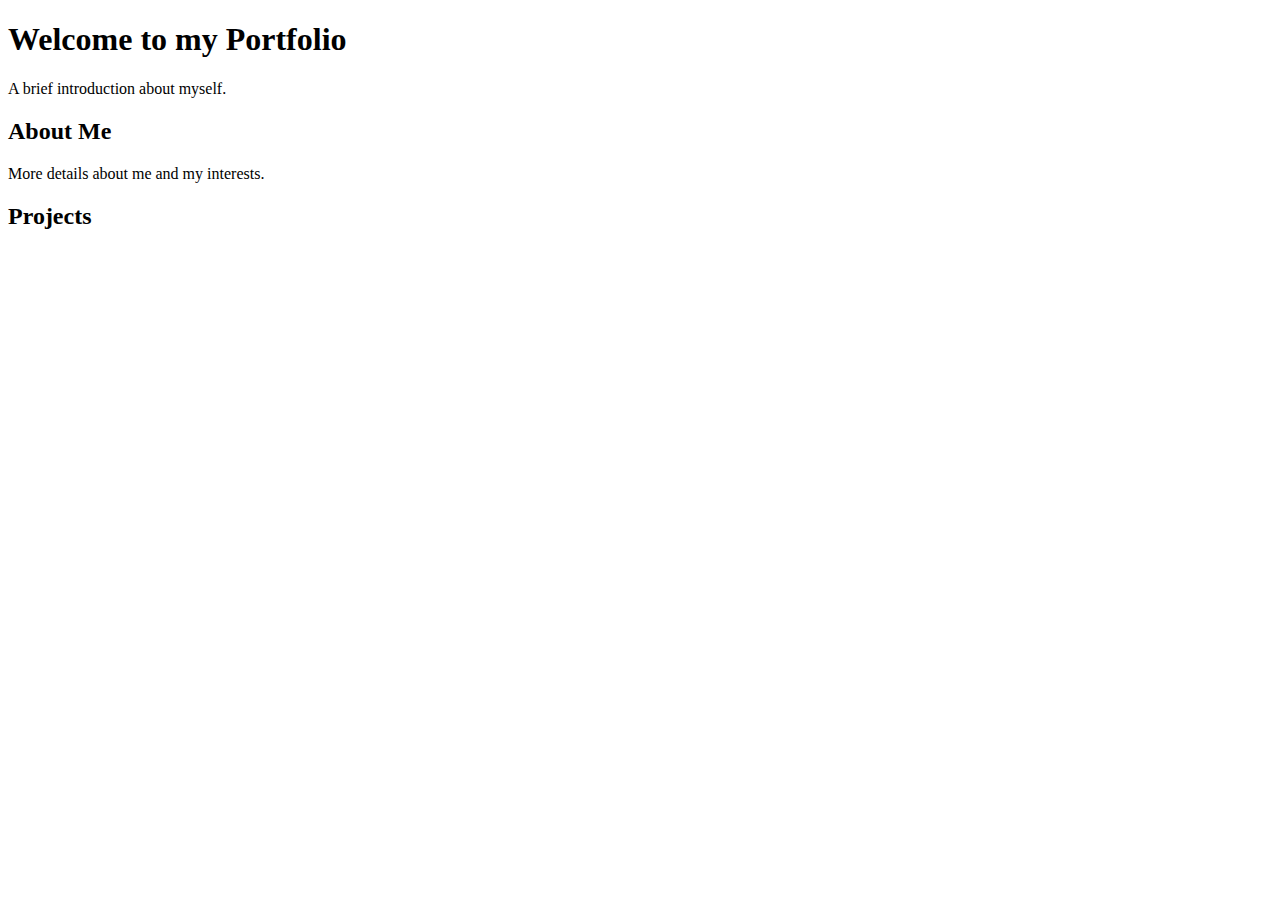
==== simonmuthungu.html @ 9d201b9f "initial commit" ====
<!DOCTYPE html>
<html>
<head>
    <title>Your Name</title>
    <link rel="stylesheet" href="simonmuthungu.css">
</head>
<body>
    <header>
        </header>

    <section id="hero">
        <h1>Welcome to my Portfolio</h1>
        <p>A brief introduction about myself.</p>
    </section>

    <section id="about">
        <h2>About Me</h2>
        <p>More details about me and my interests.</p>
    </section>

    <section id="projects">
        <h2>Projects</h2>
        </section>

    <footer>
        </footer>

    <script src="script.js"></script>
</body>
</html>
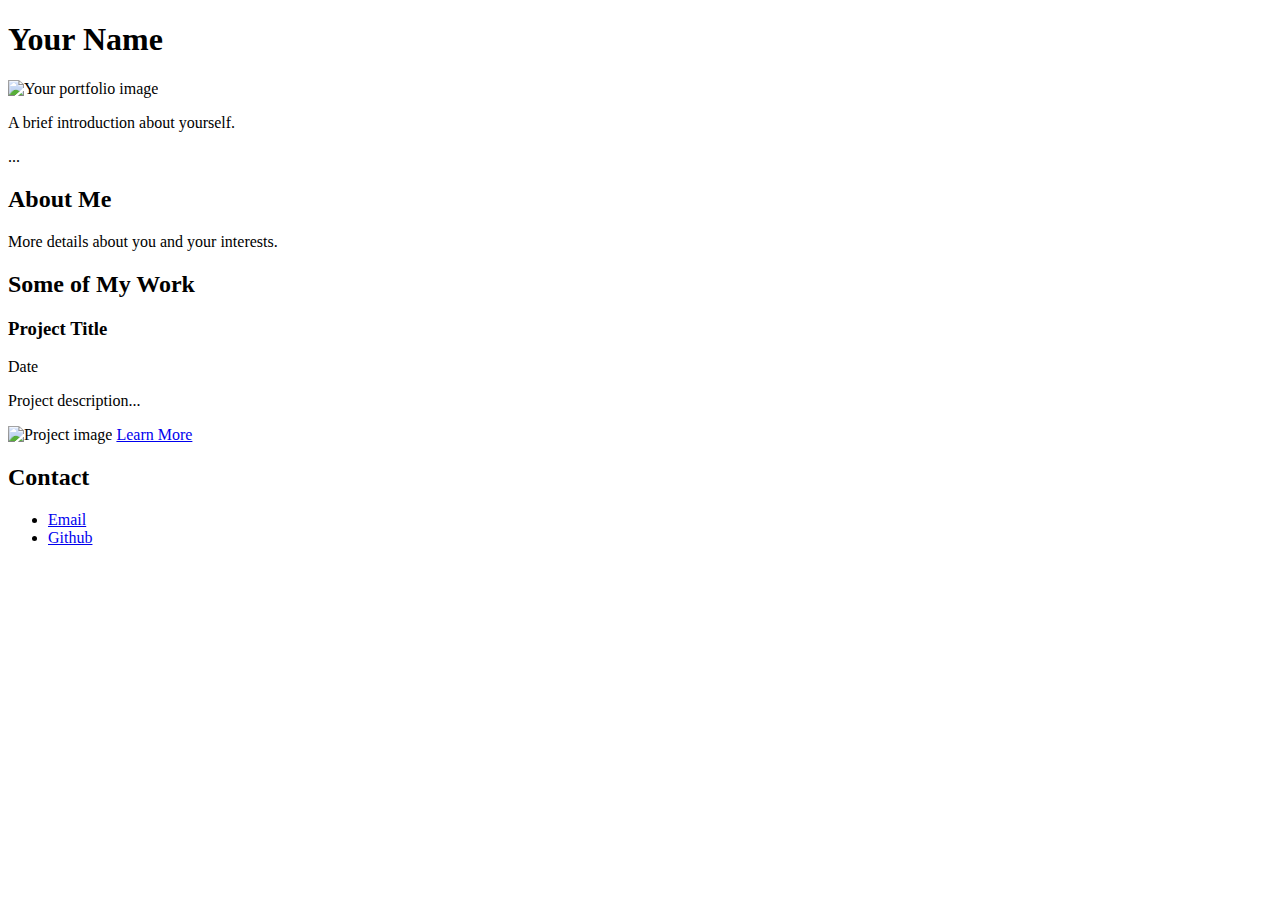
==== commit 90027625: "website the AI integrals way" ====
--- a/simonmuthungu.html
+++ b/simonmuthungu.html
@@ -1,30 +1,55 @@
 <!DOCTYPE html>
-<html>
+<html lang="en">
+
 <head>
-    <title>Your Name</title>
-    <link rel="stylesheet" href="simonmuthungu.css">
+  <meta charset="UTF-8">
+  <meta name="viewport" content="width=device-width, initial-scale=1.0">
+  <title>Your Name</title>
+  <link rel="stylesheet" href="simonmuthungu.css">
 </head>
+
 <body>
-    <header>
-        </header>
+  <header class="header">
+    <h1>Your Name</h1>
+  </header>
 
-    <section id="hero">
-        <h1>Welcome to my Portfolio</h1>
-        <p>A brief introduction about myself.</p>
+  <section class="hero">
+    <div class="hero-image">
+      <img src="path/to/your/image.jpg" alt="Your portfolio image">
+    </div>
+    <div class="hero-text">
+      <p>A brief introduction about yourself.</p>
+      <p>...</p> </div>
+  </section>
+
+  <section class="about">
+    <h2>About Me</h2>
+    <p>More details about you and your interests.</p>
+  </section>
+
+  <section class="projects">
+    <h2>Some of My Work</h2>
+    <div class="project-card">
+      <h3>Project Title</h3>
+      <p>Date</p>
+      <p>Project description...</p>
+      <img src="path/to/project/image.jpg" alt="Project image">
+      <a href="project-details.html">Learn More</a>
+    </div>
     </section>
 
-    <section id="about">
-        <h2>About Me</h2>
-        <p>More details about me and my interests.</p>
-    </section>
+  <section class="contact">
+    <h2>Contact</h2>
+    <ul>
+      <li><a href="mailto:youremail@example.com">Email</a></li>
+      <li><a href="https://github.com/yourusername">Github</a></li>
+      </ul>
+  </section>
 
-    <section id="projects">
-        <h2>Projects</h2>
-        </section>
+  <footer class="footer">
+    </footer>
 
-    <footer>
-        </footer>
+  <script src="script.js"></script>
+</body>
 
-    <script src="script.js"></script>
-</body>
-</html>+</html>
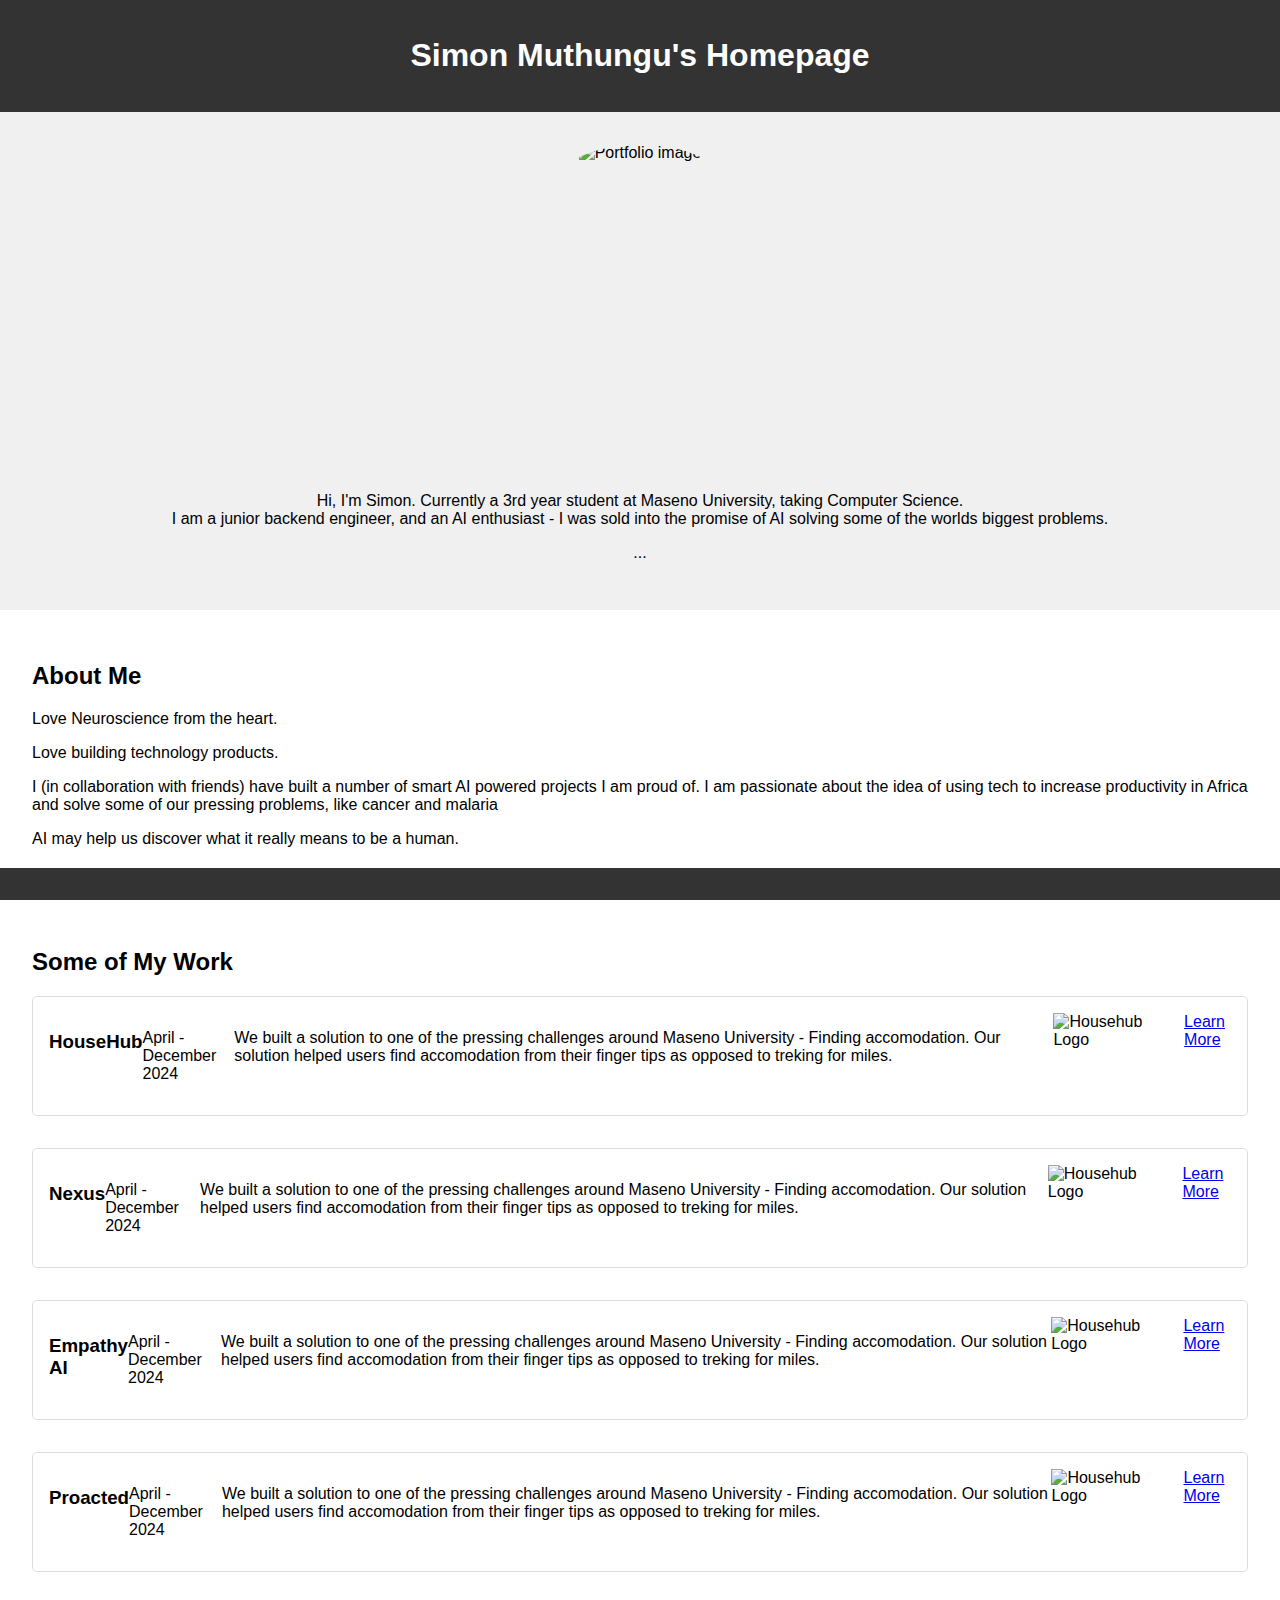
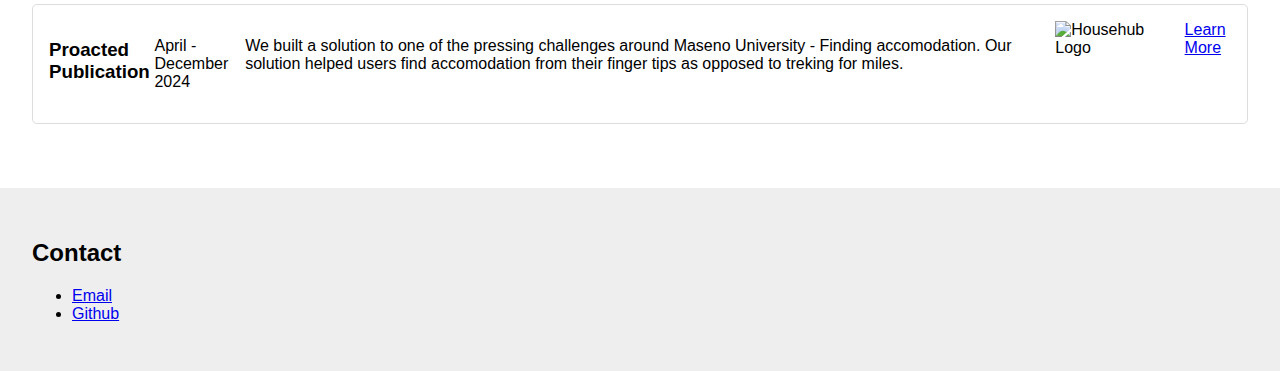
==== commit 7d8e9424: "First steps" ====
--- a/simonmuthungu.html
+++ b/simonmuthungu.html
@@ -10,39 +10,93 @@
 
 <body>
   <header class="header">
-    <h1>Your Name</h1>
+    <h1>Simon Muthungu's Homepage</h1>
   </header>
 
   <section class="hero">
     <div class="hero-image">
-      <img src="path/to/your/image.jpg" alt="Your portfolio image">
+      <img src="simonmuthungu.jpeg" alt="Portfolio image">
     </div>
     <div class="hero-text">
-      <p>A brief introduction about yourself.</p>
-      <p>...</p> </div>
+      <p>Hi, I'm Simon. Currently a 3rd year student at Maseno University, taking Computer Science.<br>I am a junior backend engineer, and an AI enthusiast -  
+I was sold into the promise of AI solving some of the worlds biggest problems.</p>
+      <p> ... </p> </div>
   </section>
 
   <section class="about">
     <h2>About Me</h2>
-    <p>More details about you and your interests.</p>
+    <p>Love Neuroscience from the heart.</p>
+    <p>Love building technology products.</p>
+    <p>I (in collaboration with friends) have built a number of smart AI powered projects I am proud of. I am passionate
+about the idea of using tech to increase productivity in Africa and solve some of our pressing problems, like cancer and malaria</p>
+	<p> AI may help us discover what it really means to be a human.</p>
   </section>
+
 
   <section class="projects">
     <h2>Some of My Work</h2>
+
+	<!-- Househub -->
     <div class="project-card">
-      <h3>Project Title</h3>
-      <p>Date</p>
-      <p>Project description...</p>
-      <img src="path/to/project/image.jpg" alt="Project image">
+      <h3>HouseHub</h3>
+      <p>April - December 2024</p>
+      <p>We built a solution to one of the pressing challenges around Maseno University - Finding accomodation. Our solution
+helped users find accomodation from their finger tips as opposed to treking for miles.</p>
+      <img src="Designerhousehublogo.jpeg" alt="Househub Logo">
       <a href="project-details.html">Learn More</a>
     </div>
+
+	<!-- Nexus-->
+    <div class="project-card">
+      <h3>Nexus</h3>
+      <p>April - December 2024</p>
+      <p>We built a solution to one of the pressing challenges around Maseno University - Finding accomodation. Our solution
+helped users find accomodation from their finger tips as opposed to treking for miles.</p>
+      <img src="Designerhousehublogo.jpeg" alt="Househub Logo">
+      <a href="project-details.html">Learn More</a>
+    </div>
+
+
+	<!-- Empathy AI-->
+    <div class="project-card">
+      <h3>Empathy AI</h3>
+      <p>April - December 2024</p>
+      <p>We built a solution to one of the pressing challenges around Maseno University - Finding accomodation. Our solution
+helped users find accomodation from their finger tips as opposed to treking for miles.</p>
+      <img src="Designerhousehublogo.jpeg" alt="Househub Logo">
+      <a href="project-details.html">Learn More</a>
+    </div>
+
+
+	<!-- Proacted -->
+    <div class="project-card">
+      <h3>Proacted </h3>
+      <p>April - December 2024</p>
+      <p>We built a solution to one of the pressing challenges around Maseno University - Finding accomodation. Our solution
+helped users find accomodation from their finger tips as opposed to treking for miles.</p>
+      <img src="Designerhousehublogo.jpeg" alt="Househub Logo">
+      <a href="project-details.html">Learn More</a>
+    </div>
+
+
+	<!-- Proacted Publication-->
+    <div class="project-card">
+      <h3>Proacted Publication</h3>
+      <p>April - December 2024</p>
+      <p>We built a solution to one of the pressing challenges around Maseno University - Finding accomodation. Our solution
+helped users find accomodation from their finger tips as opposed to treking for miles.</p>
+      <img src="Designerhousehublogo.jpeg" alt="Househub Logo">
+      <a href="project-details.html">Learn More</a>
+    </div>
+
+
     </section>
 
   <section class="contact">
     <h2>Contact</h2>
     <ul>
-      <li><a href="mailto:youremail@example.com">Email</a></li>
-      <li><a href="https://github.com/yourusername">Github</a></li>
+      <li><a href="mailto:henrymsechu1@gmail.com">Email</a></li>
+      <li><a href="https://github.com/SimonMuthungu">Github</a></li>
       </ul>
   </section>
 
--- a/simonmuthungu.css
+++ b/simonmuthungu.css
@@ -0,0 +1,79 @@
+/* General Styles */
+body {
+  font-family: sans-serif;
+  margin: 0;
+  padding: 0;
+}
+
+/* Header */
+.header {
+  background-color: #333;
+  color: #fff;
+  text-align: center;
+  padding: 1rem 0;
+}
+
+/* Hero Section */
+.hero {
+  display: flex;
+  flex-direction: column;
+  align-items: center;
+  justify-content: center;
+  text-align: center;
+  padding: 2rem 0;
+  background-color: #f0f0f0;
+}
+
+.hero-image {
+  width: 300px;
+  height: 300px;
+  border-radius: 50%;
+  overflow: hidden;
+  margin-bottom: 2rem;
+}
+
+.hero-image img {
+  width: 100%;
+  height: 100%;
+  object-fit: cover;
+}
+
+/* About Section */
+.about {
+  padding: 2rem;
+}
+
+/* Projects Section */
+.projects {
+  padding: 2rem;
+}
+
+.project-card {
+  display: flex;
+  margin-bottom: 2rem;
+  border: 1px solid #ddd;
+  padding: 1rem;
+  border-radius: 5px;
+}
+
+.project-card img {
+  width: 200px;
+  margin-right: 1rem;
+}
+
+/* Contact Section */
+.contact {
+  padding: 2rem;
+  background-color: #eee;
+}
+
+/* Footer */
+.footer {
+  background-color: #333;
+  color: #fff;
+  text-align: center;
+  padding: 1rem 0;
+  position: fixed;
+  bottom: 0;
+  width: 100%;
+}
